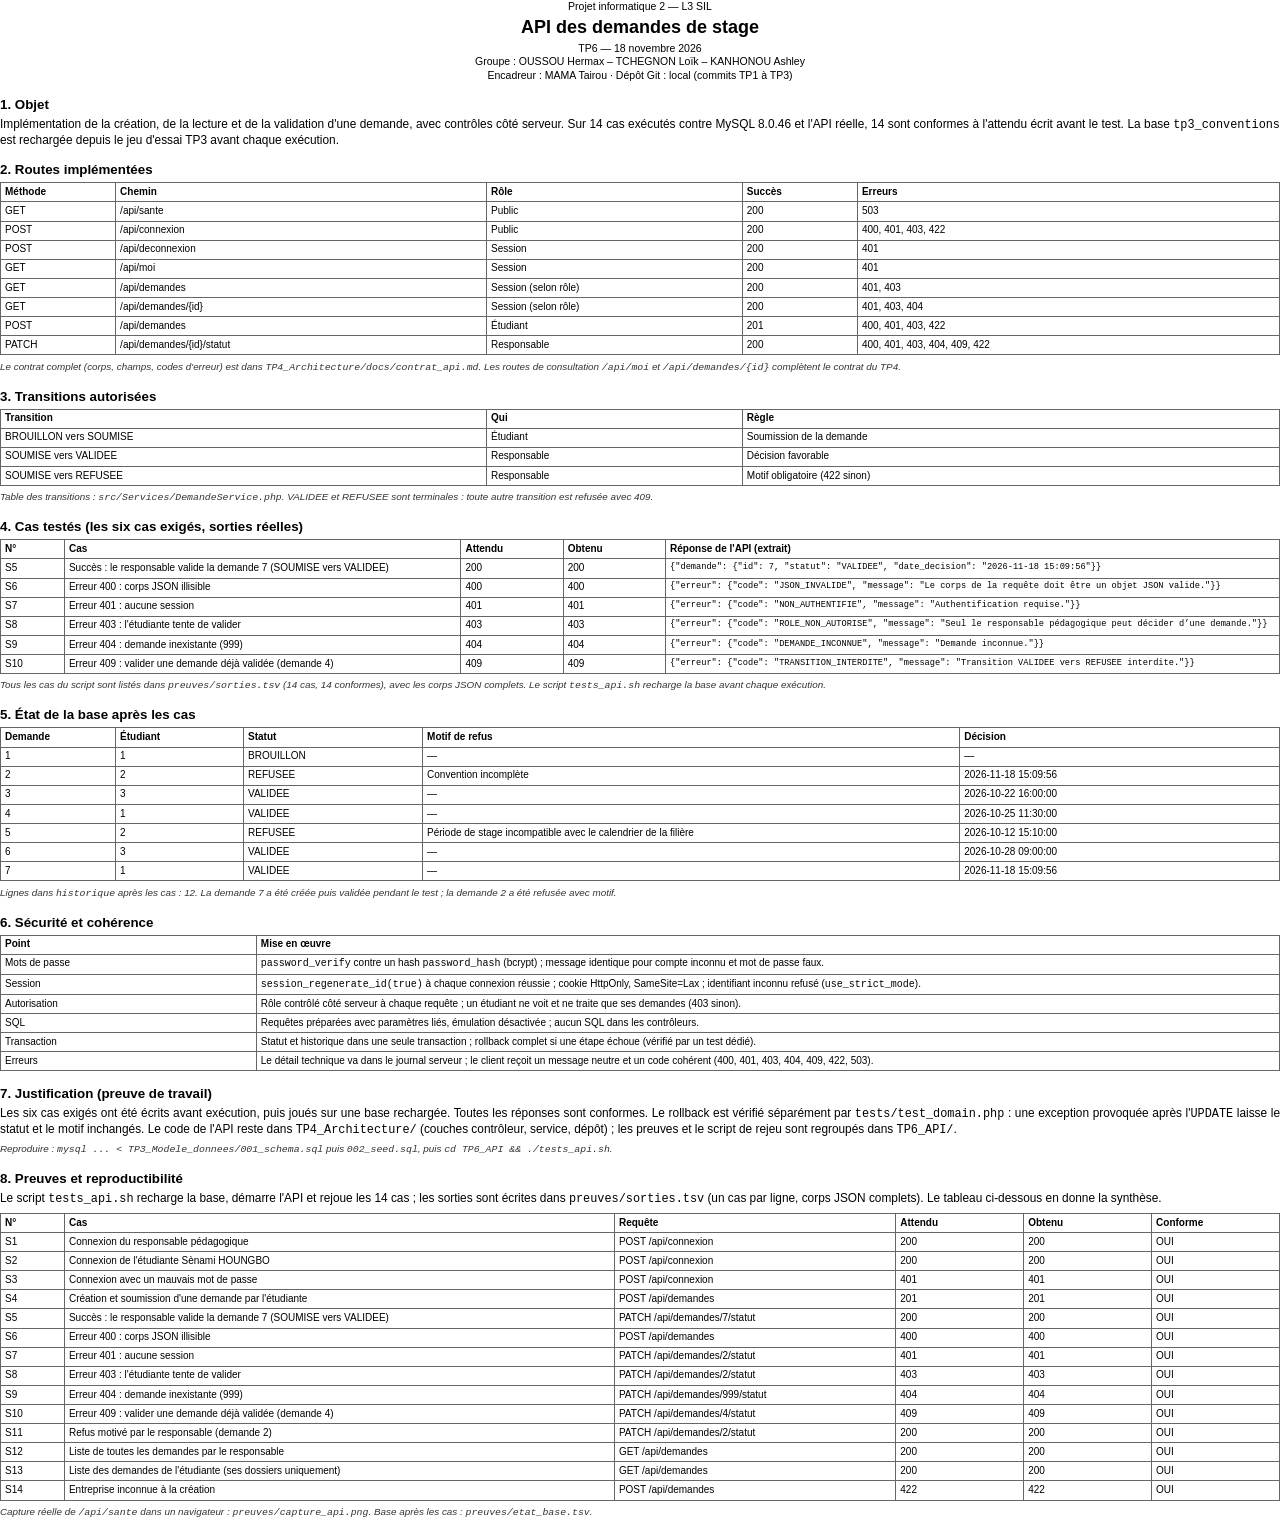
==== TP6_API/api_demandes.html @ ab5239c4 "Commit du TP4 et TP6" ====
<!DOCTYPE html>
<html lang="fr"><head><meta charset="utf-8"><title>TP6 — API des demandes de stage</title>
<style>
  @page { size: A4; margin: 16mm 16mm 14mm 16mm; }
  body { font-family: "Liberation Sans", Arial, sans-serif; font-size: 8.9pt; line-height: 1.28; color: #000; margin: 0; }
  .tete { text-align: center; margin-bottom: 7pt; }
  .tete .petit, .tete .date, .tete .groupe { font-size: 7.9pt; }
  .tete h1 { font-size: 13.5pt; margin: 2pt 0; }
  h2 { font-size: 10pt; margin: 10pt 0 3pt; page-break-after: avoid; }
  p { margin: 0 0 4pt; text-align: justify; }
  .note { font-size: 7.4pt; font-style: italic; color: #333; }
  table { width: 100%; border-collapse: collapse; table-layout: fixed; font-size: 7.5pt; margin: 1pt 0 4pt; }
  th, td { border: 0.4pt solid #666; padding: 2pt 3pt; vertical-align: top; text-align: left;
           word-wrap: break-word; overflow-wrap: break-word; }
  th { font-weight: bold; }
  thead { display: table-header-group; }
  tr { page-break-inside: avoid; }
  td.json { font-family: "Liberation Mono", monospace; font-size: 6.5pt; line-height: 1.2;
            word-break: normal; overflow-wrap: break-word; }
  footer { margin-top: 8pt; font-size: 7.2pt; color: #444; text-align: center; }
</style></head><body>
<div class="tete">
  <div class="petit">Projet informatique 2 — L3 SIL</div>
  <h1>API des demandes de stage</h1>
  <div class="date">TP6 — 18 novembre 2026</div>
  <div class="groupe">Groupe : OUSSOU Hermax – TCHEGNON Loïk – KANHONOU Ashley<br>
  Encadreur : MAMA Tairou · Dépôt Git : local (commits TP1 à TP3)</div>
</div>

<h2>1. Objet</h2>
<p>Implémentation de la création, de la lecture et de la validation d'une demande, avec
contrôles côté serveur. Sur 14 cas exécutés contre MySQL 8.0.46 et l'API réelle,
14 sont conformes à l'attendu écrit avant le test. La base
<code>tp3_conventions</code> est rechargée depuis le jeu d'essai TP3 avant chaque exécution.</p>

<h2>2. Routes implémentées</h2>
<table>
  <colgroup><col style="width:9%"><col style="width:29%"><col style="width:20%"><col style="width:9%"><col style="width:33%"></colgroup>
  <thead><tr><th>Méthode</th><th>Chemin</th><th>Rôle</th><th>Succès</th><th>Erreurs</th></tr></thead>
  <tbody>
    <tr><td>GET</td><td>/api/sante</td><td>Public</td><td>200</td><td>503</td></tr>
    <tr><td>POST</td><td>/api/connexion</td><td>Public</td><td>200</td><td>400, 401, 403, 422</td></tr>
    <tr><td>POST</td><td>/api/deconnexion</td><td>Session</td><td>200</td><td>401</td></tr>
    <tr><td>GET</td><td>/api/moi</td><td>Session</td><td>200</td><td>401</td></tr>
    <tr><td>GET</td><td>/api/demandes</td><td>Session (selon rôle)</td><td>200</td><td>401, 403</td></tr>
    <tr><td>GET</td><td>/api/demandes/{id}</td><td>Session (selon rôle)</td><td>200</td><td>401, 403, 404</td></tr>
    <tr><td>POST</td><td>/api/demandes</td><td>Étudiant</td><td>201</td><td>400, 401, 403, 422</td></tr>
    <tr><td>PATCH</td><td>/api/demandes/{id}/statut</td><td>Responsable</td><td>200</td><td>400, 401, 403, 404, 409, 422</td></tr>
  </tbody>
</table>
<p class="note">Le contrat complet (corps, champs, codes d'erreur) est dans
<code>TP4_Architecture/docs/contrat_api.md</code>. Les routes de consultation
<code>/api/moi</code> et <code>/api/demandes/{id}</code> complètent le contrat du TP4.</p>

<h2>3. Transitions autorisées</h2>
<table>
  <colgroup><col style="width:38%"><col style="width:20%"><col style="width:42%"></colgroup>
  <thead><tr><th>Transition</th><th>Qui</th><th>Règle</th></tr></thead>
  <tbody>
    <tr><td>BROUILLON vers SOUMISE</td><td>Étudiant</td><td>Soumission de la demande</td></tr>
    <tr><td>SOUMISE vers VALIDEE</td><td>Responsable</td><td>Décision favorable</td></tr>
    <tr><td>SOUMISE vers REFUSEE</td><td>Responsable</td><td>Motif obligatoire (422 sinon)</td></tr>
  </tbody>
</table>
<p class="note">Table des transitions : <code>src/Services/DemandeService.php</code>.
VALIDEE et REFUSEE sont terminales : toute autre transition est refusée avec 409.</p>

<h2>4. Cas testés (les six cas exigés, sorties réelles)</h2>
<table>
  <colgroup><col style="width:5%"><col style="width:31%"><col style="width:8%"><col style="width:8%"><col style="width:48%"></colgroup>
  <thead><tr><th>N°</th><th>Cas</th><th>Attendu</th><th>Obtenu</th><th>Réponse de l'API (extrait)</th></tr></thead>
  <tbody>
<tr><td>S5</td><td>Succès : le responsable valide la demande 7 (SOUMISE vers VALIDEE)</td><td>200</td><td>200</td><td class="json">{&quot;demande&quot;: {&quot;id&quot;: 7, &quot;statut&quot;: &quot;VALIDEE&quot;, &quot;date_decision&quot;: &quot;2026-11-18 15:09:56&quot;}}</td></tr>
<tr><td>S6</td><td>Erreur 400 : corps JSON illisible</td><td>400</td><td>400</td><td class="json">{&quot;erreur&quot;: {&quot;code&quot;: &quot;JSON_INVALIDE&quot;, &quot;message&quot;: &quot;Le corps de la requête doit être un objet JSON valide.&quot;}}</td></tr>
<tr><td>S7</td><td>Erreur 401 : aucune session</td><td>401</td><td>401</td><td class="json">{&quot;erreur&quot;: {&quot;code&quot;: &quot;NON_AUTHENTIFIE&quot;, &quot;message&quot;: &quot;Authentification requise.&quot;}}</td></tr>
<tr><td>S8</td><td>Erreur 403 : l&#x27;étudiante tente de valider</td><td>403</td><td>403</td><td class="json">{&quot;erreur&quot;: {&quot;code&quot;: &quot;ROLE_NON_AUTORISE&quot;, &quot;message&quot;: &quot;Seul le responsable pédagogique peut décider d’une demande.&quot;}}</td></tr>
<tr><td>S9</td><td>Erreur 404 : demande inexistante (999)</td><td>404</td><td>404</td><td class="json">{&quot;erreur&quot;: {&quot;code&quot;: &quot;DEMANDE_INCONNUE&quot;, &quot;message&quot;: &quot;Demande inconnue.&quot;}}</td></tr>
<tr><td>S10</td><td>Erreur 409 : valider une demande déjà validée (demande 4)</td><td>409</td><td>409</td><td class="json">{&quot;erreur&quot;: {&quot;code&quot;: &quot;TRANSITION_INTERDITE&quot;, &quot;message&quot;: &quot;Transition VALIDEE vers REFUSEE interdite.&quot;}}</td></tr>
  </tbody>
</table>
<p class="note">Tous les cas du script sont listés dans <code>preuves/sorties.tsv</code>
(14 cas, 14 conformes), avec les corps JSON complets. Le script
<code>tests_api.sh</code> recharge la base avant chaque exécution.</p>

<h2>5. État de la base après les cas</h2>
<table>
  <colgroup><col style="width:9%"><col style="width:10%"><col style="width:14%"><col style="width:42%"><col style="width:25%"></colgroup>
  <thead><tr><th>Demande</th><th>Étudiant</th><th>Statut</th><th>Motif de refus</th><th>Décision</th></tr></thead>
  <tbody>
<tr><td>1</td><td>1</td><td>BROUILLON</td><td>—</td><td>—</td></tr>
<tr><td>2</td><td>2</td><td>REFUSEE</td><td>Convention incomplète</td><td>2026-11-18 15:09:56</td></tr>
<tr><td>3</td><td>3</td><td>VALIDEE</td><td>—</td><td>2026-10-22 16:00:00</td></tr>
<tr><td>4</td><td>1</td><td>VALIDEE</td><td>—</td><td>2026-10-25 11:30:00</td></tr>
<tr><td>5</td><td>2</td><td>REFUSEE</td><td>Période de stage incompatible avec le calendrier de la filière</td><td>2026-10-12 15:10:00</td></tr>
<tr><td>6</td><td>3</td><td>VALIDEE</td><td>—</td><td>2026-10-28 09:00:00</td></tr>
<tr><td>7</td><td>1</td><td>VALIDEE</td><td>—</td><td>2026-11-18 15:09:56</td></tr>
  </tbody>
</table>
<p class="note">Lignes dans <code>historique</code> après les cas : 12.
La demande 7 a été créée puis validée pendant le test ; la demande 2 a été refusée avec motif.</p>

<h2>6. Sécurité et cohérence</h2>
<table>
  <colgroup><col style="width:20%"><col style="width:80%"></colgroup>
  <thead><tr><th>Point</th><th>Mise en œuvre</th></tr></thead>
  <tbody>
    <tr><td>Mots de passe</td><td><code>password_verify</code> contre un hash <code>password_hash</code> (bcrypt) ; message identique pour compte inconnu et mot de passe faux.</td></tr>
    <tr><td>Session</td><td><code>session_regenerate_id(true)</code> à chaque connexion réussie ; cookie HttpOnly, SameSite=Lax ; identifiant inconnu refusé (<code>use_strict_mode</code>).</td></tr>
    <tr><td>Autorisation</td><td>Rôle contrôlé côté serveur à chaque requête ; un étudiant ne voit et ne traite que ses demandes (403 sinon).</td></tr>
    <tr><td>SQL</td><td>Requêtes préparées avec paramètres liés, émulation désactivée ; aucun SQL dans les contrôleurs.</td></tr>
    <tr><td>Transaction</td><td>Statut et historique dans une seule transaction ; rollback complet si une étape échoue (vérifié par un test dédié).</td></tr>
    <tr><td>Erreurs</td><td>Le détail technique va dans le journal serveur ; le client reçoit un message neutre et un code cohérent (400, 401, 403, 404, 409, 422, 503).</td></tr>
  </tbody>
</table>

<h2>7. Justification (preuve de travail)</h2>
<p>Les six cas exigés ont été écrits avant exécution, puis joués sur une base rechargée.
Toutes les réponses sont conformes. Le rollback est vérifié séparément par
<code>tests/test_domain.php</code> : une exception provoquée après l'<code>UPDATE</code>
laisse le statut et le motif inchangés. Le code de l'API reste dans
<code>TP4_Architecture/</code> (couches contrôleur, service, dépôt) ; les preuves et le
script de rejeu sont regroupés dans <code>TP6_API/</code>.</p>
<p class="note">Reproduire : <code>mysql ... &lt; TP3_Modele_donnees/001_schema.sql</code>
puis <code>002_seed.sql</code>, puis <code>cd TP6_API &amp;&amp; ./tests_api.sh</code>.</p>

<h2>8. Preuves et reproductibilité</h2>
<p>Le script <code>tests_api.sh</code> recharge la base, démarre l'API et rejoue les
14 cas ; les sorties sont écrites dans <code>preuves/sorties.tsv</code> (un cas par
ligne, corps JSON complets). Le tableau ci-dessous en donne la synthèse.</p>
<table>
  <colgroup><col style="width:5%"><col style="width:43%"><col style="width:22%"><col style="width:10%"><col style="width:10%"><col style="width:10%"></colgroup>
  <thead><tr><th>N°</th><th>Cas</th><th>Requête</th><th>Attendu</th><th>Obtenu</th><th>Conforme</th></tr></thead>
  <tbody>
<tr><td>S1</td><td>Connexion du responsable pédagogique</td><td>POST /api/connexion</td><td>200</td><td>200</td><td>OUI</td></tr>
<tr><td>S2</td><td>Connexion de l&#x27;étudiante Sènami HOUNGBO</td><td>POST /api/connexion</td><td>200</td><td>200</td><td>OUI</td></tr>
<tr><td>S3</td><td>Connexion avec un mauvais mot de passe</td><td>POST /api/connexion</td><td>401</td><td>401</td><td>OUI</td></tr>
<tr><td>S4</td><td>Création et soumission d&#x27;une demande par l&#x27;étudiante</td><td>POST /api/demandes</td><td>201</td><td>201</td><td>OUI</td></tr>
<tr><td>S5</td><td>Succès : le responsable valide la demande 7 (SOUMISE vers VALIDEE)</td><td>PATCH /api/demandes/7/statut</td><td>200</td><td>200</td><td>OUI</td></tr>
<tr><td>S6</td><td>Erreur 400 : corps JSON illisible</td><td>POST /api/demandes</td><td>400</td><td>400</td><td>OUI</td></tr>
<tr><td>S7</td><td>Erreur 401 : aucune session</td><td>PATCH /api/demandes/2/statut</td><td>401</td><td>401</td><td>OUI</td></tr>
<tr><td>S8</td><td>Erreur 403 : l&#x27;étudiante tente de valider</td><td>PATCH /api/demandes/2/statut</td><td>403</td><td>403</td><td>OUI</td></tr>
<tr><td>S9</td><td>Erreur 404 : demande inexistante (999)</td><td>PATCH /api/demandes/999/statut</td><td>404</td><td>404</td><td>OUI</td></tr>
<tr><td>S10</td><td>Erreur 409 : valider une demande déjà validée (demande 4)</td><td>PATCH /api/demandes/4/statut</td><td>409</td><td>409</td><td>OUI</td></tr>
<tr><td>S11</td><td>Refus motivé par le responsable (demande 2)</td><td>PATCH /api/demandes/2/statut</td><td>200</td><td>200</td><td>OUI</td></tr>
<tr><td>S12</td><td>Liste de toutes les demandes par le responsable</td><td>GET /api/demandes</td><td>200</td><td>200</td><td>OUI</td></tr>
<tr><td>S13</td><td>Liste des demandes de l&#x27;étudiante (ses dossiers uniquement)</td><td>GET /api/demandes</td><td>200</td><td>200</td><td>OUI</td></tr>
<tr><td>S14</td><td>Entreprise inconnue à la création</td><td>POST /api/demandes</td><td>422</td><td>422</td><td>OUI</td></tr>
  </tbody>
</table>
<p class="note">Capture réelle de <code>/api/sante</code> dans un navigateur :
<code>preuves/capture_api.png</code>. Base après les cas :
<code>preuves/etat_base.tsv</code>.</p>

<footer>Projet informatique 2 — L3 SIL — API des demandes de stage (TP6) — 18/11/2026</footer>

</body></html>
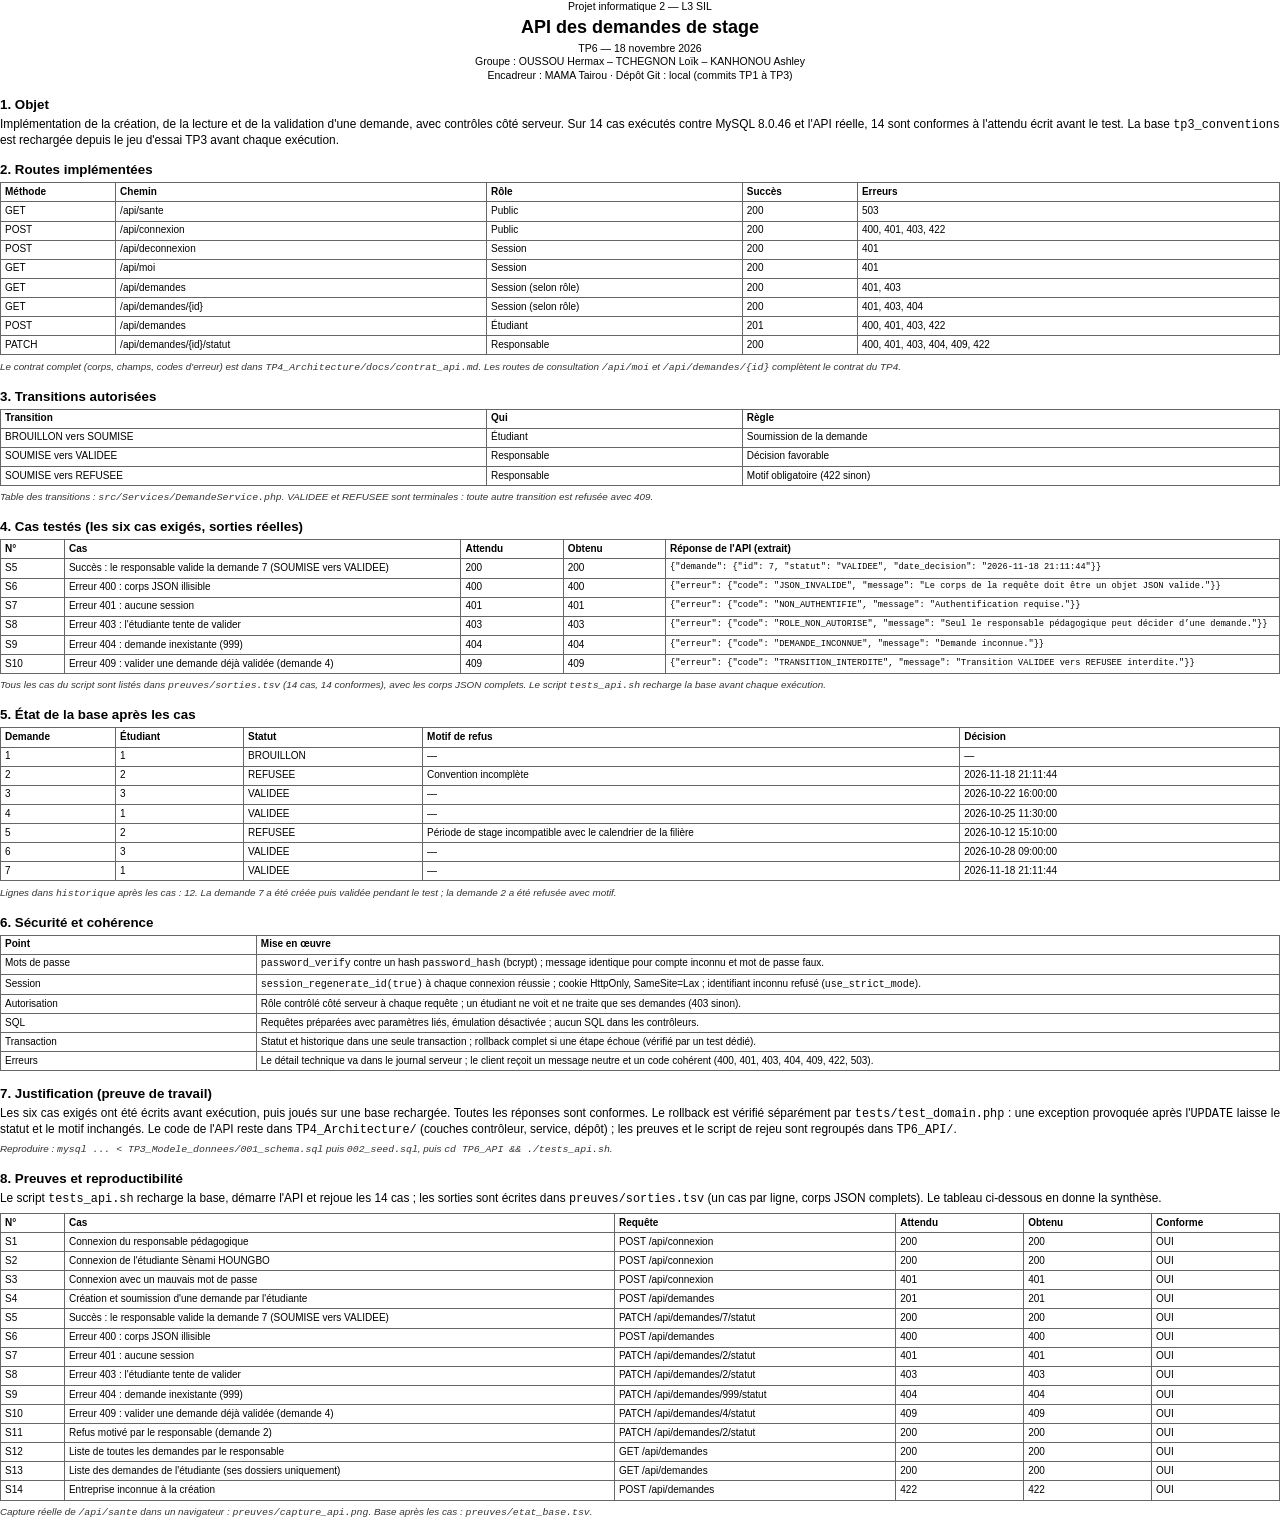
==== commit 4179d8cd: "feat: ajout TP7, TP8, maquettes et mise à jour des rapports" ====
--- a/TP6_API/api_demandes.html
+++ b/TP6_API/api_demandes.html
@@ -70,7 +70,7 @@
   <colgroup><col style="width:5%"><col style="width:31%"><col style="width:8%"><col style="width:8%"><col style="width:48%"></colgroup>
   <thead><tr><th>N°</th><th>Cas</th><th>Attendu</th><th>Obtenu</th><th>Réponse de l'API (extrait)</th></tr></thead>
   <tbody>
-<tr><td>S5</td><td>Succès : le responsable valide la demande 7 (SOUMISE vers VALIDEE)</td><td>200</td><td>200</td><td class="json">{&quot;demande&quot;: {&quot;id&quot;: 7, &quot;statut&quot;: &quot;VALIDEE&quot;, &quot;date_decision&quot;: &quot;2026-11-18 15:09:56&quot;}}</td></tr>
+<tr><td>S5</td><td>Succès : le responsable valide la demande 7 (SOUMISE vers VALIDEE)</td><td>200</td><td>200</td><td class="json">{&quot;demande&quot;: {&quot;id&quot;: 7, &quot;statut&quot;: &quot;VALIDEE&quot;, &quot;date_decision&quot;: &quot;2026-11-18 21:11:44&quot;}}</td></tr>
 <tr><td>S6</td><td>Erreur 400 : corps JSON illisible</td><td>400</td><td>400</td><td class="json">{&quot;erreur&quot;: {&quot;code&quot;: &quot;JSON_INVALIDE&quot;, &quot;message&quot;: &quot;Le corps de la requête doit être un objet JSON valide.&quot;}}</td></tr>
 <tr><td>S7</td><td>Erreur 401 : aucune session</td><td>401</td><td>401</td><td class="json">{&quot;erreur&quot;: {&quot;code&quot;: &quot;NON_AUTHENTIFIE&quot;, &quot;message&quot;: &quot;Authentification requise.&quot;}}</td></tr>
 <tr><td>S8</td><td>Erreur 403 : l&#x27;étudiante tente de valider</td><td>403</td><td>403</td><td class="json">{&quot;erreur&quot;: {&quot;code&quot;: &quot;ROLE_NON_AUTORISE&quot;, &quot;message&quot;: &quot;Seul le responsable pédagogique peut décider d’une demande.&quot;}}</td></tr>
@@ -88,12 +88,12 @@
   <thead><tr><th>Demande</th><th>Étudiant</th><th>Statut</th><th>Motif de refus</th><th>Décision</th></tr></thead>
   <tbody>
 <tr><td>1</td><td>1</td><td>BROUILLON</td><td>—</td><td>—</td></tr>
-<tr><td>2</td><td>2</td><td>REFUSEE</td><td>Convention incomplète</td><td>2026-11-18 15:09:56</td></tr>
+<tr><td>2</td><td>2</td><td>REFUSEE</td><td>Convention incomplète</td><td>2026-11-18 21:11:44</td></tr>
 <tr><td>3</td><td>3</td><td>VALIDEE</td><td>—</td><td>2026-10-22 16:00:00</td></tr>
 <tr><td>4</td><td>1</td><td>VALIDEE</td><td>—</td><td>2026-10-25 11:30:00</td></tr>
 <tr><td>5</td><td>2</td><td>REFUSEE</td><td>Période de stage incompatible avec le calendrier de la filière</td><td>2026-10-12 15:10:00</td></tr>
 <tr><td>6</td><td>3</td><td>VALIDEE</td><td>—</td><td>2026-10-28 09:00:00</td></tr>
-<tr><td>7</td><td>1</td><td>VALIDEE</td><td>—</td><td>2026-11-18 15:09:56</td></tr>
+<tr><td>7</td><td>1</td><td>VALIDEE</td><td>—</td><td>2026-11-18 21:11:44</td></tr>
   </tbody>
 </table>
 <p class="note">Lignes dans <code>historique</code> après les cas : 12.
